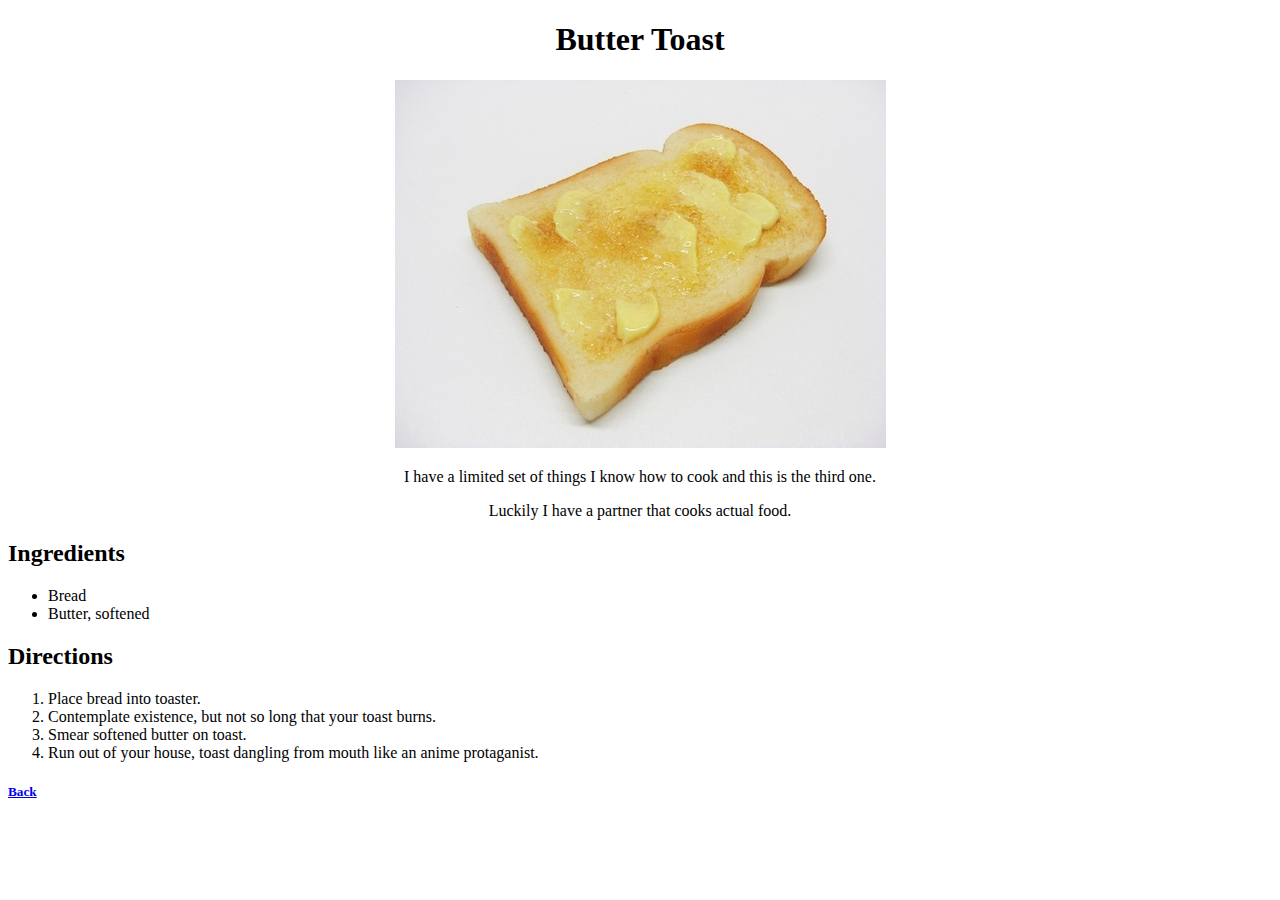
==== recipes/butter-toast.html @ 2dad131d "Snapshot end of HTML Foundations" ====
<!DOCTYPE html>
<html lang="en">
<head>
    <meta charset="UTF-8">
    <meta http-equiv="X-UA-Compatible" content="IE=edge">
    <meta name="viewport" content="width=device-width, initial-scale=1.0">
    <title>Butter Toast</title>
</head>
<body>
    <center>
    <h1>Butter Toast</h1>
    <img src="../images/butter-toast.jpg">
    <p>I have a limited set of things I know how to cook and this is the third one. </p>
    <p>Luckily I have a partner that cooks actual food.</p>
    </center>

    <h2>Ingredients</h2>
    <ul>
        <li>Bread</li>
        <li>Butter, softened</li>
    </ul>
    <h2>Directions</h2>
    <ol>
        <li>Place bread into toaster.</li>
        <li>Contemplate existence, but not so long that your toast burns.</li>
        <li>Smear softened butter on toast.</li>
        <li>Run out of your house, toast dangling from mouth like an anime protaganist.</li>
    </ol>
    <h5><a href="../index.html">Back</a></h5>
</body>
</html>
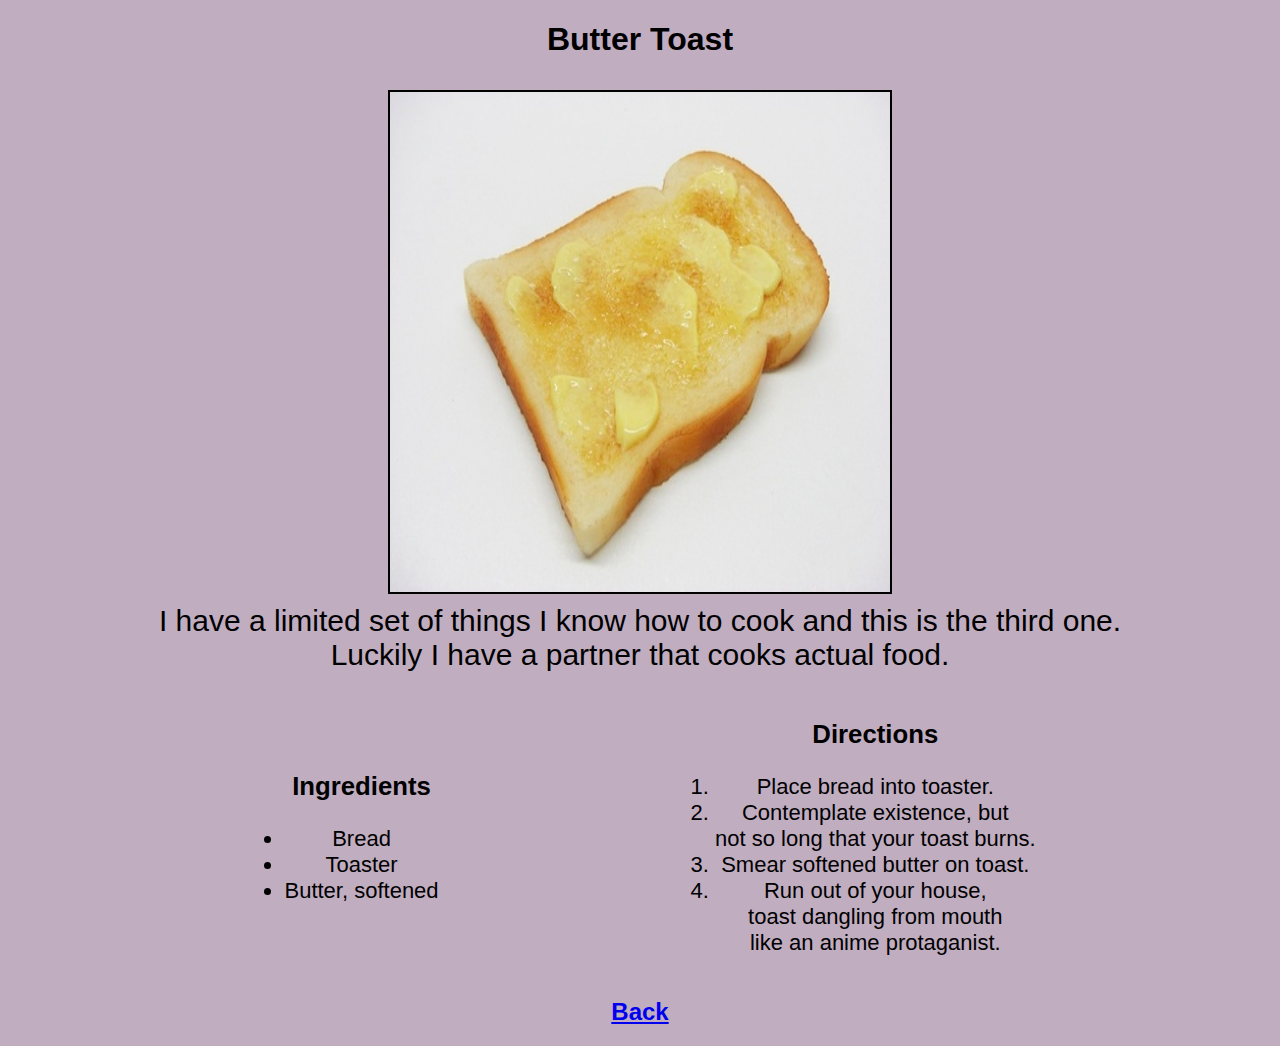
==== commit 5a3a8772: "Added Initial CSS" ====
--- a/recipes/butter-toast.html
+++ b/recipes/butter-toast.html
@@ -1,31 +1,41 @@
 <!DOCTYPE html>
 <html lang="en">
 <head>
+    <link rel="stylesheet" href="../styles.css">
     <meta charset="UTF-8">
     <meta http-equiv="X-UA-Compatible" content="IE=edge">
     <meta name="viewport" content="width=device-width, initial-scale=1.0">
     <title>Butter Toast</title>
 </head>
 <body>
-    <center>
-    <h1>Butter Toast</h1>
-    <img src="../images/butter-toast.jpg">
-    <p>I have a limited set of things I know how to cook and this is the third one. </p>
-    <p>Luckily I have a partner that cooks actual food.</p>
-    </center>
-
-    <h2>Ingredients</h2>
+<h1>Butter Toast</h1> 
+<div class="mainpage">
+    <div class="mainpage-image">
+        <img src="../images/butter-toast.jpg">
+    </div>  
+</div>
+<div class="comment-text">
+    I have a limited set of things I know how to cook and this is the third one. <br> 
+    Luckily I have a partner that cooks actual food.
+</div>
+<div class="ingredient-box">
     <ul>
-        <li>Bread</li>
-        <li>Butter, softened</li>
+        <h3>Ingredients</h3>
+            <li>Bread</li>
+            <li>Toaster</li>
+            <li>Butter, softened</li>
     </ul>
-    <h2>Directions</h2>
     <ol>
-        <li>Place bread into toaster.</li>
-        <li>Contemplate existence, but not so long that your toast burns.</li>
-        <li>Smear softened butter on toast.</li>
-        <li>Run out of your house, toast dangling from mouth like an anime protaganist.</li>
+        <h3>Directions</h3>
+            <li>Place bread into toaster.</li>
+            <li>Contemplate existence, but<br>
+                not so long that your toast burns.</li>
+            <li>Smear softened butter on toast.</li>
+            <li>Run out of your house,<br>
+                toast dangling from mouth<br>
+                like an anime protaganist.</li>
     </ol>
-    <h5><a href="../index.html">Back</a></h5>
+</div>
+<h2><a href="../index.html">Back</a></h2>
 </body>
 </html>--- a/styles.css
+++ b/styles.css
@@ -0,0 +1,43 @@
+/* styles.css */
+
+*{
+    text-align: center;
+}
+
+body {   
+    background-color: rgb(192, 173, 192);
+    font-family:'Lucida Sans', 'Lucida Sans Regular', 'Lucida Grande', 'Lucida Sans Unicode', Geneva, Verdana, sans-serif;
+}
+
+img {
+    height: 500px;
+    width: 500px;
+}   
+
+.ingredient-box {
+    color: black;
+    text-align: center;
+    font-size: 22px;
+    display: flex;     
+    justify-content: space-evenly;
+    align-items: center;    
+}
+
+.mainpage{
+    color: black;
+    text-align: center;
+    display: flex;  
+    justify-content: center;
+    align-items: center;
+}
+
+.mainpage-image {
+    border: 2px solid black;
+    margin: 10px;
+    font-size: 0px;
+}
+
+.comment-text {
+    text-align: center;
+    font-size: 30px;
+}